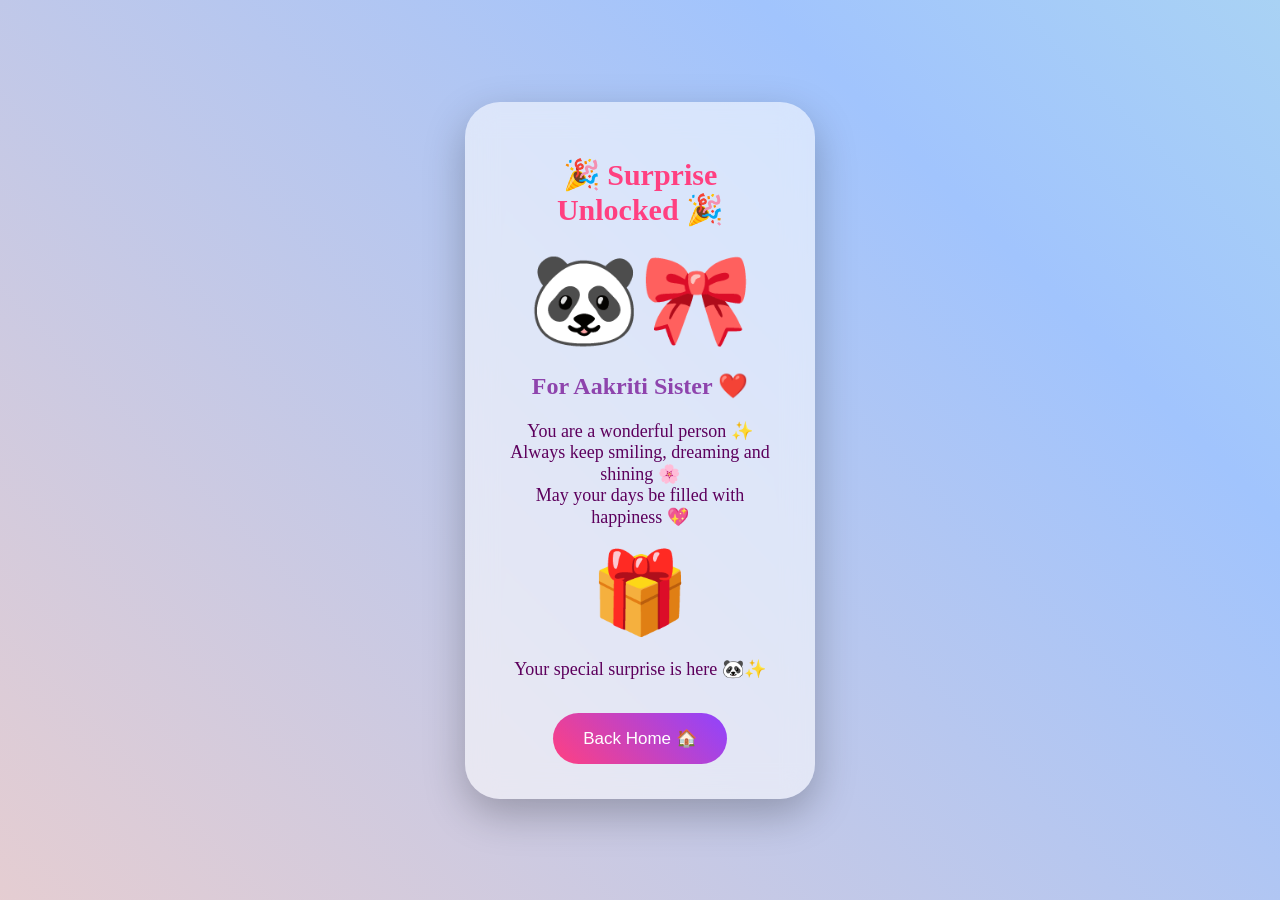
==== final.html @ 37b5863c "Added final rainbow panda surprise" ====
<!DOCTYPE html>
<html>

<head>
<meta charset="UTF-8">
<title>Final Surprise 🌈</title>
<link rel="stylesheet" href="style.css">
</head>

<body>

<div class="rainbow-bg"></div>

<div class="card final-card">

<h1>🎉 Surprise Unlocked 🎉</h1>

<div class="celebrate-panda">
🐼🎀
</div>

<h2>
For Aakriti Sister ❤️
</h2>

<p class="final-message">
You are a wonderful person ✨<br>
Always keep smiling, dreaming and shining 🌸<br>
May your days be filled with happiness 💖
</p>

<div class="gift-animation">
🎁
</div>

<p>
Your special surprise is here 🐼✨
</p>

<button onclick="location.href='index.html'">
Back Home 🏠
</button>

</div>

</body>
</html>
---- style.css ----
* {
    box-sizing: border-box;
}

body {
    min-height: 100vh;
    margin: 0;
    display: flex;
    justify-content: center;
    align-items: center;
    background: linear-gradient(135deg, #ffb6d9, #c9b6ff, #a8edea);
    font-family: "Comic Sans MS", cursive;
    overflow: hidden;
}

.card {
    width: 350px;
    padding: 35px;
    text-align: center;
    background: rgba(255,255,255,0.55);
    border-radius: 35px;
    box-shadow: 0 15px 40px rgba(0,0,0,0.25);
    backdrop-filter: blur(15px);
    animation: appear 1.5s ease;
}

.panda {
    font-size: 90px;
    animation: pandaMove 2s infinite;
}

.toy {
    font-size: 50px;
    animation: bounce 1.5s infinite;
}

h1 {
    color: #ff4081;
    font-size: 30px;
}

h2 {
    color: #8e44ad;
}

p {
    color: #5d005d;
    font-size: 18px;
}

.gift {
    font-size: 70px;
    cursor: pointer;
    animation: shake 2s infinite;
}

button {
    margin-top: 15px;
    padding: 15px 30px;
    border: none;
    border-radius: 50px;
    color: white;
    font-size: 17px;
    background: linear-gradient(45deg,#ff4081,#8e44ff);
    cursor: pointer;
}

button:hover {
    transform: scale(1.1);
}

.floating {
    position: absolute;
    top: 20px;
    font-size: 30px;
    animation: float 3s infinite;
}


@keyframes pandaMove {
    50% {
        transform: translateY(-15px);
    }
}

@keyframes bounce {
    50% {
        transform: translateY(-20px);
    }
}

@keyframes shake {
    0%,100% {
        transform: rotate(0);
    }
    50% {
        transform: rotate(10deg);
    }
}

@keyframes float {
    50% {
        transform: translateY(20px);
    }
}

@keyframes appear {
    from {
        opacity:0;
        transform:scale(0.5);
    }
    to {
        opacity:1;
        transform:scale(1);
    }
}
.open {
    animation: openGift 0.8s;
}

.heart {
    position: absolute;
    bottom: 0;
    font-size: 25px;
    animation: fly 3s linear;
}

@keyframes openGift {

    50% {
        transform: scale(1.5) rotate(15deg);
    }

    100% {
        transform: scale(1);
    }
}

@keyframes fly {

    from {
        transform: translateY(0);
        opacity: 1;
    }

    to {
        transform: translateY(-90vh);
        opacity: 0;
    }
}
.letter-card {
    animation: letterOpen 1.5s ease;
}

.panda-letter {
    font-size: 90px;
    animation: pandaBounce 2s infinite;
}

.letter {
    background: rgba(255,255,255,0.7);
    padding: 15px;
    border-radius: 20px;
    margin-top: 15px;
    animation: glow 2s infinite;
}

@keyframes pandaBounce {
    50% {
        transform: translateY(-15px);
    }
}

@keyframes letterOpen {
    from {
        opacity:0;
        transform: rotateY(90deg);
    }
    to {
        opacity:1;
        transform: rotateY(0);
    }
}

@keyframes glow {
    50% {
        box-shadow: 0 0 20px pink;
    }
}
.secret {
    color: #ff4081;
    text-decoration: none;
    font-size: 18px;
}
.house {
    font-size: 90px;
    animation: houseMove 3s infinite;
}

.panda-house {
    font-size: 80px;
    animation: pandaDance 2s infinite;
}

.toys {
    font-size: 35px;
    margin: 20px;
    animation: sparkle 2s infinite;
}

@keyframes houseMove {
    50% {
        transform: translateY(-10px);
    }
}

@keyframes pandaDance {
    50% {
        transform: rotate(10deg);
    }
}

@keyframes sparkle {
    50% {
        transform: scale(1.2);
    }
}
.garden-items {
    font-size: 35px;
    animation: gardenMove 3s infinite;
}

.panda-garden {
    font-size: 90px;
    animation: pandaWave 2s infinite;
}

.garden-card {
    animation: gardenOpen 2s ease;
}

@keyframes gardenMove {
    50% {
        transform: translateY(-15px);
    }
}

@keyframes pandaWave {
    50% {
        transform: rotate(8deg);
    }
}

@keyframes gardenOpen {
    from {
        opacity:0;
        transform:scale(0.5);
    }
    to {
        opacity:1;
        transform:scale(1);
    }
}
.panda-player {
    margin: 20px auto;
    width: 220px;
    padding: 15px;
    background: linear-gradient(45deg,#ff9acb,#c9b6ff);
    border-radius: 50px;
    cursor: pointer;
    box-shadow: 0 8px 25px rgba(0,0,0,0.2);
    animation: playerFloat 2s infinite;
}

.music-panda {
    font-size: 45px;
}

#musicText {
    color: white;
    font-size: 18px;
    font-weight: bold;
}

.panda-player:active {
    transform: scale(0.9);
}

@keyframes playerFloat {
    50% {
        transform: translateY(-8px);
    }
}
.heart {
    position: fixed;
    bottom: -30px;
    font-size: 25px;
    animation: floatHeart 6s linear infinite;
    pointer-events: none;
    z-index: 10;
}

@keyframes floatHeart {

    0% {
        transform: translateY(0) rotate(0deg);
        opacity: 1;
    }

    100% {
        transform: translateY(-100vh) rotate(360deg);
        opacity: 0;
    }

}
.star {
    position: fixed;
    color: white;
    font-size: 20px;
    animation: twinkle 2s infinite alternate;
    pointer-events: none;
}

@keyframes twinkle {
    from {
        opacity: 0.3;
        transform: scale(0.8);
    }

    to {
        opacity: 1;
        transform: scale(1.3);
    }
}


.cloud {
    position: fixed;
    font-size: 50px;
    animation: moveCloud 15s linear infinite;
    pointer-events: none;
}

@keyframes moveCloud {

    from {
        left: -100px;
    }

    to {
        left: 100%;
    }

}
.butterfly {
    position: fixed;
    font-size: 30px;
    animation: fly 8s linear infinite;
}

@keyframes fly {

    0% {
        left:-50px;
        top:70%;
    }

    50% {
        top:30%;
    }

    100% {
        left:100%;
        top:60%;
    }

}
.gift-box {
    font-size: 90px;
    cursor: pointer;
    animation: bounceGift 2s infinite;
}

@keyframes bounceGift {

    0%,100% {
        transform: translateY(0);
    }

    50% {
        transform: translateY(-20px);
    }

}

.gift-box:active {
    transform: scale(1.2);
}
.rainbow-bg {
    position: fixed;
    width: 100%;
    height: 100%;
    background: linear-gradient(
        45deg,
        #ff9a9e,
        #fad0c4,
        #a1c4fd,
        #c2ffd8,
        #ffd1ff
    );
    background-size: 400% 400%;
    animation: rainbowMove 10s infinite;
    z-index: -1;
}

@keyframes rainbowMove {
    0% {
        background-position: 0% 50%;
    }

    50% {
        background-position: 100% 50%;
    }

    100% {
        background-position: 0% 50%;
    }
}


.celebrate-panda {
    font-size: 90px;
    animation: pandaJump 2s infinite;
}

@keyframes pandaJump {

    50% {
        transform: translateY(-20px) rotate(5deg);
    }

}


.gift-animation {
    font-size: 80px;
    animation: giftOpen 1.5s infinite;
}

@keyframes giftOpen {

    50% {
        transform: scale(1.3) rotate(10deg);
    }

}


.final-message {
    animation: fadeIn 3s;
}

@keyframes fadeIn {

    from {
        opacity:0;
    }

    to {
        opacity:1;
    }

}
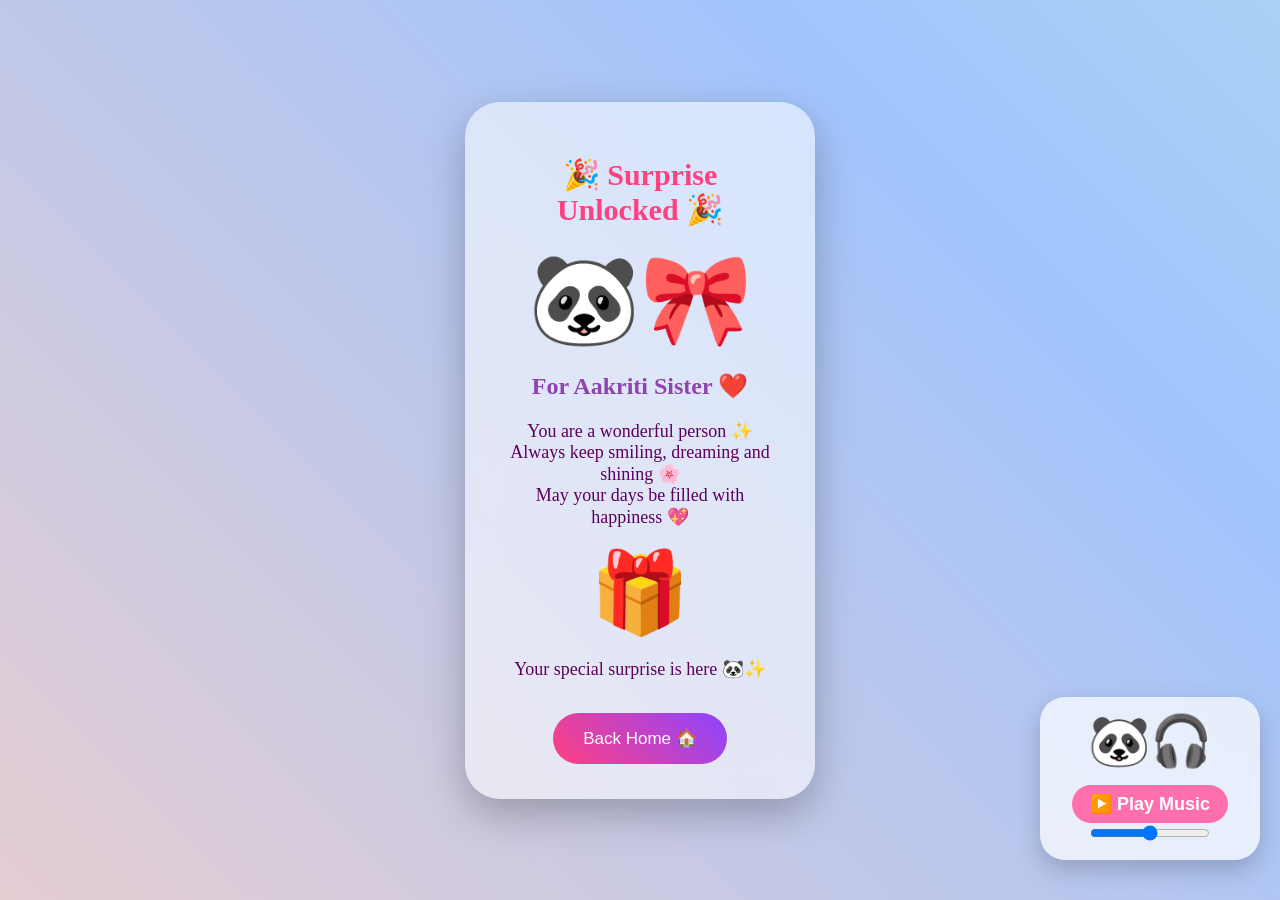
==== commit 4a510ab3: "Enhanced panda letter button design" ====
--- a/final.html
+++ b/final.html
@@ -42,6 +42,30 @@
 </button>
 
 </div>
+<div class="panda-player">
 
+<div class="panda-face" id="panda">
+🐼🎧
+</div>
+
+<button onclick="playMusic()" id="musicText">
+▶️ Play Music
+</button>
+
+<input 
+type="range" 
+id="volume"
+min="0"
+max="1"
+step="0.1"
+value="0.5">
+
+<audio id="bgMusic" loop>
+    <source src="music/song.wav" type="audio/wav">
+</audio>
+
+</div>
+
+<script src="script.js"></script>
 </body>
 </html>
--- a/style.css
+++ b/style.css
@@ -1,3 +1,4 @@
+
 * {
     box-sizing: border-box;
 }
@@ -471,3 +472,161 @@
     }
 
 }
+.panda-player {
+    position: fixed;
+    bottom: 20px;
+    right: 20px;
+    background: rgba(255,255,255,0.7);
+    padding: 15px;
+    border-radius: 25px;
+    text-align:center;
+    backdrop-filter: blur(10px);
+    box-shadow:0 10px 25px rgba(0,0,0,0.2);
+}
+
+
+.panda-face {
+    font-size:50px;
+    transition:0.3s;
+}
+
+
+.playing {
+    animation: pandaDance 1s infinite;
+}
+
+
+@keyframes pandaDance {
+
+    50% {
+        transform: rotate(10deg) scale(1.1);
+    }
+
+}
+
+
+.panda-player button {
+
+    border:none;
+    border-radius:20px;
+    padding:8px 18px;
+    background:#ff6fae;
+    color:white;
+    cursor:pointer;
+
+}
+
+
+#volume {
+    width:120px;
+}
+<div class="panda-player">
+
+<div class="panda-face" id="panda">
+🐼🎧
+</div>
+
+<button onclick="toggleMusic()" id="musicBtn">
+▶️ Play
+</button>
+
+<input 
+type="range" 
+id="volume"
+min="0"
+max="1"
+step="0.1"
+value="0.5">
+
+<audio id="music" loop>
+<source src="music/song.wav" type="audio/wav">
+</audio>
+
+</div>
+
+<script src="script.js"></script>
+.open-letter-btn {
+    display: block;
+    width: fit-content;
+    margin: 30px auto;
+    padding: 15px 30px;
+    background: linear-gradient(45deg, #ff69b4, #ffb6c1);
+    color: white;
+    text-decoration: none;
+    border-radius: 30px;
+    font-size: 20px;
+    font-weight: bold;
+    box-shadow: 0 8px 20px rgba(255,105,180,0.4);
+    transition: 0.3s;
+}
+
+.open-letter-btn:hover {
+    transform: scale(1.08);
+}
+.open-letter-btn {
+
+    display: block;
+    width: fit-content;
+
+    margin: 30px auto;
+
+    padding: 16px 35px;
+
+    background: linear-gradient(45deg, #ff4fa3, #ff9acb);
+
+    color: white;
+
+    text-decoration: none;
+
+    font-size: 22px;
+
+    font-weight: bold;
+
+    border-radius: 40px;
+
+    border: 3px solid white;
+
+    box-shadow:
+    0 0 10px #ff4fa3,
+    0 0 25px #ff4fa3,
+    0 0 40px #ff9acb;
+
+    animation: letterGlow 2s infinite;
+
+    transition: 0.3s;
+
+}
+
+
+.open-letter-btn:hover {
+
+    transform: scale(1.1);
+
+}
+
+
+@keyframes letterGlow {
+
+    0% {
+
+        box-shadow:
+        0 0 10px #ff4fa3;
+
+    }
+
+    50% {
+
+        box-shadow:
+        0 0 30px #ff4fa3,
+        0 0 50px #ff9acb;
+
+    }
+
+    100% {
+
+        box-shadow:
+        0 0 10px #ff4fa3;
+
+    }
+
+}
